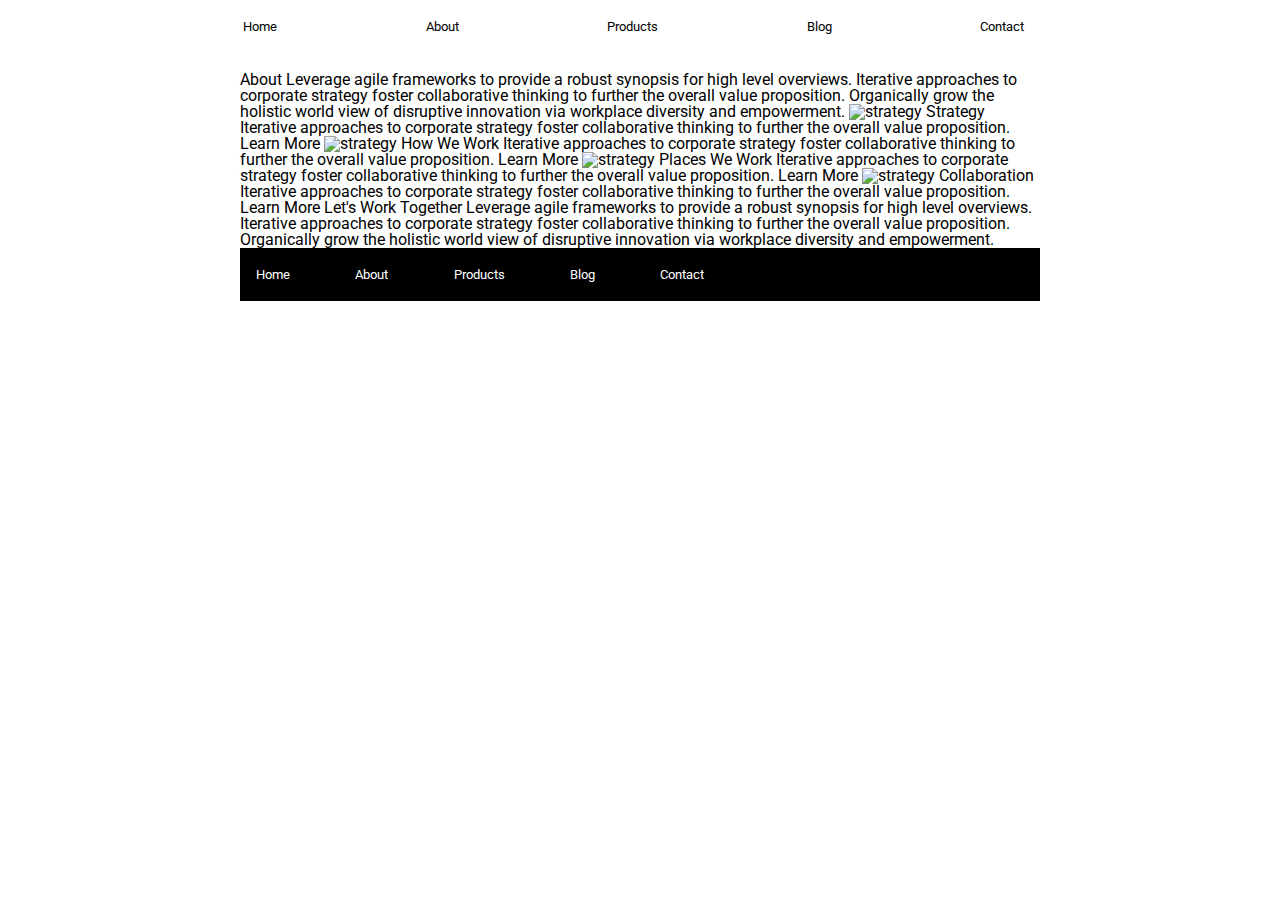
==== about.html @ 0f8359f9 "index.html finished" ====
<!doctype html>

<html lang="en">
<head>
  <meta charset="utf-8">

  <title>Sprint Challenge - About</title>

  <link href="https://fonts.googleapis.com/css?family=Roboto|Rubik" rel="stylesheet">
  <link rel="stylesheet" href="css/index.css">

</head>

<body>
    <nav>
        <a href="index.html">Home</a>
        <a href="#">About</a>
        <a href="#">Products</a>
        <a href="#">Blog</a>
        <a href="#">Contact</a>
      </nav>
    <div class="container about-page">
     
    About

    Leverage agile frameworks to provide a robust synopsis for high level overviews. Iterative approaches to corporate strategy foster collaborative thinking to further the overall value proposition. Organically grow the holistic world view of disruptive innovation via workplace diversity and empowerment.


    <img src="img/about-plan.png" alt="strategy">
    
    Strategy
    
    Iterative approaches to corporate strategy foster collaborative thinking to further the overall value proposition.

    Learn More



    <img src="img/about-working.png" alt="strategy">
    
    How We Work
    
    Iterative approaches to corporate strategy foster collaborative thinking to further the overall value proposition.

    Learn More



    <img src="img/about-office.png" alt="strategy">
    
    Places We Work

    Iterative approaches to corporate strategy foster collaborative thinking to further the overall value proposition.

    Learn More

    <img src="img/about-meeting.png" alt="strategy">
    
    Collaboration
    
    Iterative approaches to corporate strategy foster collaborative thinking to further the overall value proposition.

    Learn More

    Let's Work Together

    Leverage agile frameworks to provide a robust synopsis for high level overviews. Iterative approaches to corporate strategy foster collaborative thinking to further the overall value proposition. Organically grow the holistic world view of disruptive innovation via workplace diversity and empowerment.
        
      <footer>
        <nav>
          <a href="index.html">Home</a>
          <a href="#">About</a>
          <a href="#">Products</a>
          <a href="#">Blog</a>
          <a href="#">Contact</a>
        </nav>
      </footer>
    </div><!-- container -->        
</body>
</html>
---- css/index.css ----
/* http://meyerweb.com/eric/tools/css/reset/ 
   v2.0 | 20110126
   License: none (public domain)
*/

html, body, div, span, applet, object, iframe,
h1, h2, h3, h4, h5, h6, p, blockquote, pre,
a, abbr, acronym, address, big, cite, code,
del, dfn, em, img, ins, kbd, q, s, samp,
small, strike, strong, sub, sup, tt, var,
b, u, i, center,
dl, dt, dd, ol, ul, li,
fieldset, form, label, legend,
table, caption, tbody, tfoot, thead, tr, th, td,
article, aside, canvas, details, embed, 
figure, figcaption, footer, header, hgroup, 
menu, nav, output, ruby, section, summary,
time, mark, audio, video {
	margin: 0;
	padding: 0;
	border: 0;
	font-size: 100%;
	font: inherit;
	vertical-align: baseline;
}
/* HTML5 display-role reset for older browsers */
article, aside, details, figcaption, figure, 
footer, header, hgroup, menu, nav, section {
	display: block;
}
body {
	line-height: 1;
}
ol, ul {
	list-style: none;
}
blockquote, q {
	quotes: none;
}
blockquote:before, blockquote:after,
q:before, q:after {
	content: '';
	content: none;
}
table {
	border-collapse: collapse;
	border-spacing: 0;
}

* {
    box-sizing: border-box;
}

html, body {
    height: 100%;
    font-family: 'Roboto', sans-serif;
}

h1, h2, h3, h4, h5 {
    font-size: 18px;
    margin-bottom: 15px;
    font-family: 'Rubik', sans-serif;
}
/* ==============first page================== */
nav {
    width: 65%;
    display: flex;
    justify-content: space-between;
    align-items: baseline;
    padding: 20px 2%;
    margin-left: 17%;
    margin-bottom: 1.5%;
}

nav a{
    text-decoration: none;
    color: black;
    font-size: small;
}

nav a:hover {
    text-decoration: underline;
	color: black;
	font-size: medium;
    transition: .5s;
}

#selected {
    color: grey;
    cursor: default;
    text-decoration: none;
    transition: none;
    font-size: small;
}

/* ====header==== */
header img {
    margin-bottom: 1.5%;
}

p {
    line-height: 1.4;
}

.container {
    width: 800px;
    margin: 0 auto;
}

.top-content {
    display: flex;
    flex-wrap: wrap;
    justify-content: space-evenly;
    margin-bottom: 20px;
    border-bottom: 1px dashed black;
}

.top-content .text-container {
    width: 48%;
    padding: 0 1%;
    padding-bottom: 20px;  
}
/* ====middle section==== */
.middle-content {
    margin-bottom: 20px;
    border-bottom: 1px dashed black;
}

.middle-content h2 {
    padding: 0 2%;
    margin-bottom: 0;
}

.middle-content .boxes {
    display: flex;
    flex-wrap: wrap;
    justify-content: space-evenly;
}

.middle-content .boxes .box {
    width: 12.5%;
    height: 100px;
    margin: 20px 2.5%;
    color: white;
    display: flex;
    align-items: center;
    justify-content: center;
}

.box1 {
    background-color: teal;
}

.box2 {
    background-color: gold;
}

.box3 {
    background-color: cadetblue;
}

.box4 {
    background-color: coral;
}

.box5 {
    background-color: crimson;
}

.box6 {
    background-color: forestgreen;
}

.box7 {
    background-color: darkorchid;
}

.box8 {
    background-color: hotpink;
}

.box9 {
    background-color: indigo;
}

.box10 {
    background-color: dodgerblue;
}

/* ====bottom section==== */
.bottom-content {
    display: flex;
    margin: 0 2% 20px;
    justify-content: space-around;
}

.bottom-content .text-container {
    padding-right: 4%;
}

.bottom-content .text-container:last-child {
    padding-right: 0;
}

footer {
    width: 100%;
    background: black;
}

footer nav {
    width: 60%;
    display: flex;
    justify-content: space-between;
    align-items: center;
    padding: 20px 2%;
    font-size: 14px;
    margin: 0;
}

footer nav a {
    color: white;
    text-decoration: none;
}

footer nav a:hover {
    color: white;
}
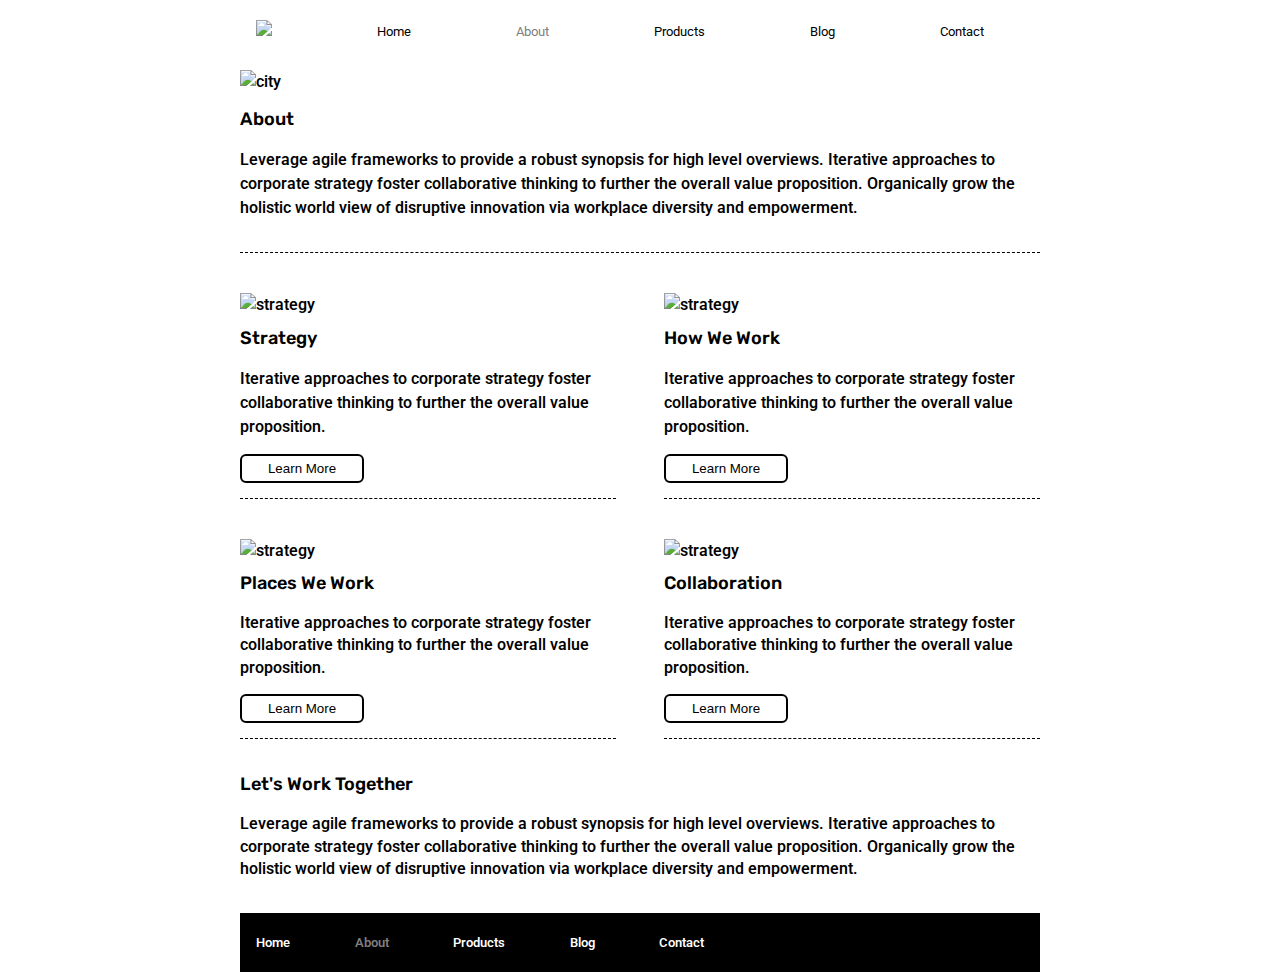
==== commit 6060ae4f: "finished about.html" ====
--- a/about.html
+++ b/about.html
@@ -1,6 +1,7 @@
 <!doctype html>
 
 <html lang="en">
+
 <head>
   <meta charset="utf-8">
 
@@ -12,69 +13,90 @@
 </head>
 
 <body>
-    <nav>
-        <a href="index.html">Home</a>
-        <a href="#">About</a>
-        <a href="#">Products</a>
-        <a href="#">Blog</a>
-        <a href="#">Contact</a>
-      </nav>
-    <div class="container about-page">
-     
-    About
+  <div class="container">
+  <nav>
+    <img src="img/lambda-black.png">
+    <a href="index.html">Home</a>
+    <a id="selected">About</a>
+    <a href="#">Products</a>
+    <a href="#">Blog</a>
+    <a href="#">Contact</a>
+  </nav>
+  <div class="container about-page">
 
-    Leverage agile frameworks to provide a robust synopsis for high level overviews. Iterative approaches to corporate strategy foster collaborative thinking to further the overall value proposition. Organically grow the holistic world view of disruptive innovation via workplace diversity and empowerment.
+    <header>
+      <img src="img/jumbo-about.png" alt="city">
 
+      <h2>About</h2>
 
-    <img src="img/about-plan.png" alt="strategy">
-    
-    Strategy
-    
-    Iterative approaches to corporate strategy foster collaborative thinking to further the overall value proposition.
+      Leverage agile frameworks to provide a robust synopsis for high level overviews. Iterative approaches to corporate
+      strategy foster collaborative thinking to further the overall value proposition. Organically grow the holistic
+      world view of disruptive innovation via workplace diversity and empowerment.
 
-    Learn More
+    </header>
+    <div class="middle-section">
+      <section>
+      <img src="img/about-plan.png" alt="strategy">
 
+      <h2>Strategy</h2>
 
+      Iterative approaches to corporate strategy foster collaborative thinking to further the overall value proposition.
 
-    <img src="img/about-working.png" alt="strategy">
-    
-    How We Work
-    
-    Iterative approaches to corporate strategy foster collaborative thinking to further the overall value proposition.
+      <button>Learn More</button>
 
-    Learn More
+    </section>
+  <section>
+      <img src="img/about-working.png" alt="strategy">
 
+      <h2>How We Work</h2>
 
+      Iterative approaches to corporate strategy foster collaborative thinking to further the overall value proposition.
 
-    <img src="img/about-office.png" alt="strategy">
-    
-    Places We Work
+      <button>Learn More</button>
 
-    Iterative approaches to corporate strategy foster collaborative thinking to further the overall value proposition.
+    </section>
+  <section>
+      <img src="img/about-office.png" alt="strategy">
 
-    Learn More
+      <h2>Places We Work</h2>
 
-    <img src="img/about-meeting.png" alt="strategy">
-    
-    Collaboration
-    
-    Iterative approaches to corporate strategy foster collaborative thinking to further the overall value proposition.
+      <p>Iterative approaches to corporate strategy foster collaborative thinking to further the overall value
+        proposition.</p>
 
-    Learn More
+      <button>Learn More</button>
+    </section>
+  <section>
+      <img src="img/about-meeting.png" alt="strategy">
 
-    Let's Work Together
+      <h2>Collaboration</h2>
 
-    Leverage agile frameworks to provide a robust synopsis for high level overviews. Iterative approaches to corporate strategy foster collaborative thinking to further the overall value proposition. Organically grow the holistic world view of disruptive innovation via workplace diversity and empowerment.
-        
-      <footer>
+      <p>Iterative approaches to corporate strategy foster collaborative thinking to further the overall value
+        proposition.</p>
+
+      <button>Learn More</button>
+    </section>
+    </div>
+    <div class="bottom-section">
+      <section>
+    <h2>Let's Work Together</h2>
+
+    <p>Leverage agile frameworks to provide a robust synopsis for high level overviews. Iterative approaches to
+      corporate
+      strategy foster collaborative thinking to further the overall value proposition. Organically grow the holistic
+      world
+      view of disruptive innovation via workplace diversity and empowerment.</p>
+    </section>
+    </div>
+    <footer>
         <nav>
-          <a href="index.html">Home</a>
-          <a href="#">About</a>
-          <a href="#">Products</a>
-          <a href="#">Blog</a>
-          <a href="#">Contact</a>
-        </nav>
-      </footer>
-    </div><!-- container -->        
+            <a href="index.html">Home</a>
+            <a id="selected">About</a>
+            <a href="#">Products</a>
+            <a href="#">Blog</a>
+            <a href="#">Contact</a>
+          </nav>
+    </footer>
+  </div><!-- container -->
 </body>
+
 </html>--- a/css/index.css
+++ b/css/index.css
@@ -63,12 +63,11 @@
 }
 /* ==============first page================== */
 nav {
-    width: 65%;
+    width: 95%;
     display: flex;
     justify-content: space-between;
     align-items: baseline;
     padding: 20px 2%;
-    margin-left: 17%;
     margin-bottom: 1.5%;
 }
 
@@ -224,4 +223,53 @@
 
 footer nav a:hover {
     color: white;
+}
+
+/* ===============================second page================================= */
+.about-page {
+    line-height: 1.5;
+    font-weight: 550;
+}
+
+header {
+    padding-bottom: 4%;
+}
+
+/* ====middle section==== */
+.middle-section {
+    display: flex;
+    flex-wrap: wrap;
+    justify-content: space-between;
+    border-top: 1px dashed black;
+    padding-bottom: 4%;
+}
+
+.middle-section section {
+    width: 47%;
+    border-bottom: 1px dashed black;
+    padding-top: 5%;
+    display: flex;
+    flex-direction: column;
+    justify-content:;
+}
+
+.middle-section h2 {
+    margin-top: 2%;
+}
+
+button {
+    width: 33%;
+    border-radius: 6px;
+    background-color: white;
+    border: 2px solid black;
+    margin: 4% 0 4%;
+    padding: 5px 0;
+}
+
+button:hover {
+    font-size: large;
+}
+
+.bottom-section {
+    margin-bottom: 4%;
 }